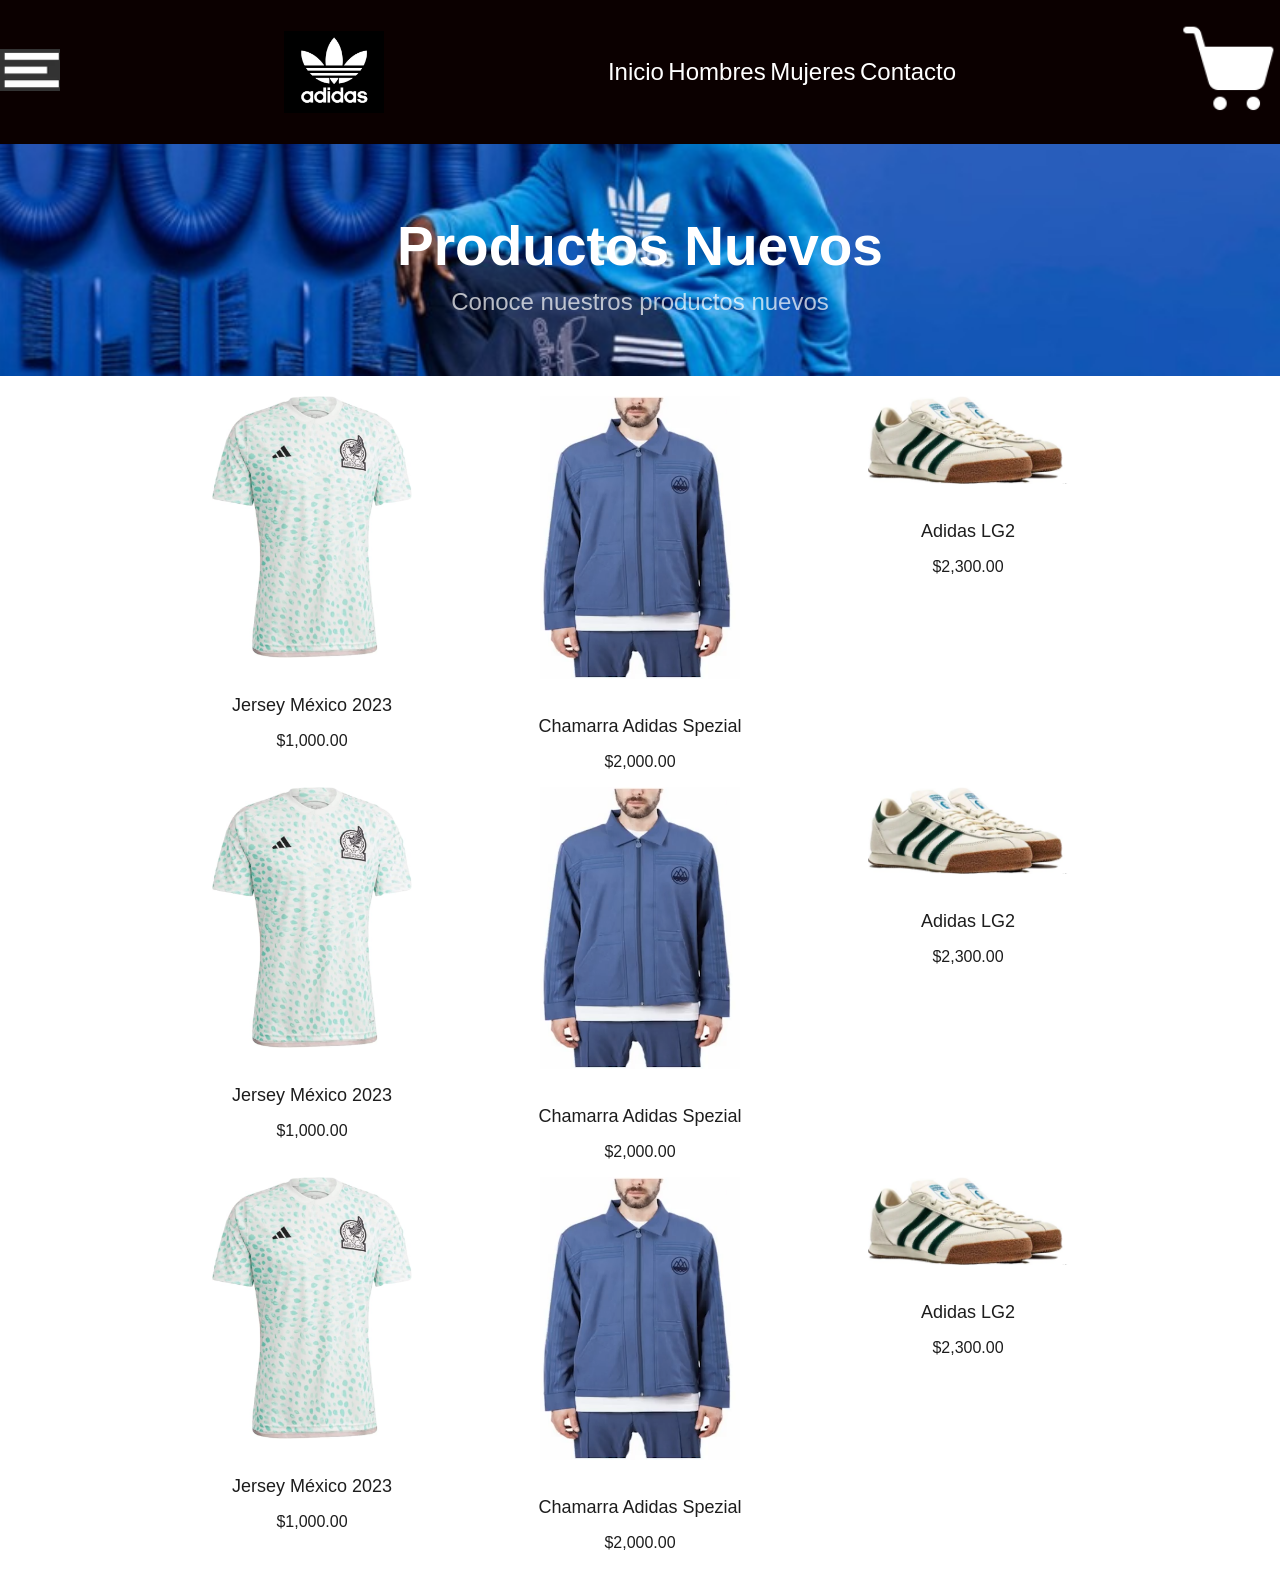
==== Index.html @ 54422625 "Commit inicial" ====
<!DOCTYPE html>
<html lang="es">
<head>
    <meta charset="UTF-8">
    <meta name="viewport" content="width=device-width, initial-scale=1.0">
    <link rel="stylesheet" href="css/styles.css">
    <title>Tienda Adidas</title>
</head>
<body>
    <header class="header">
        <div class="header__menu">
            <img class="header__menu-icon" src="img/Icono menu.png" alt="Icono Menu">
        </div>

        <img class="header__logo" src="img/Logo Adidas.jpg" alt="Logo Adidas">

        <nav class="navbar">
            <a class="nav__link" href="index.html">Inicio</a>
            <a class="nav__link" href="hombres.html">Hombres</a>
            <a class="nav__link" href="mujeres.html">Mujeres</a>
            <a class="nav__link" href="contacto.html">Contacto</a>
        </nav>

        <div class="header__actions">
            <i class="cart-wrapper">
                <img src="img/Icono Carrito.png" alt="Icono de Carrito">

                <section class="cart">
                    <h2 class="cart__title">CARRITO</h2>

                    <div class="cart__item">
                        <img class="cart__image" src="img/Chamarra.png" alt="">
                        <p>Chamarra</p>
                        <p class="cart__price">$1,700</p>
                        <i class="cart__remove">
                            <img class="cart__remove-img" src="img/Icono-quitar.png" alt="Icono Quitar">
                        </i>
                    </div>

                    <div class="cart__item">
                        <img class="cart__image" src="img/Chamarra.png" alt="">
                        <p>Chamarra</p>
                        <p class="cart__price">$1,700</p>
                        <i class="cart__remove">
                            <img class="cart__remove-img" src="img/Icono-quitar.png" alt="Icono Quitar">
                        </i>
                    </div>

                    <div class="cart__item">
                        <img class="cart__image" src="img/Chamarra.png" alt="">
                        <p>Chamarra</p>
                        <p class="cart__price">$1,700</p>
                        <i class="cart__remove">
                            <img class="cart__remove-img" src="img/Icono-quitar.png" alt="Icono Quitar">
                        </i>
                    </div>
                </section>
            </i>
        </div>
    </header>

    <main>
        <section class="banner">
            <h2 class="banner__title">Productos Nuevos</h2>
            <p class="banner__text">Conoce nuestros productos nuevos</p>
        </section>

        <section class="products">
            <article class="products__item">
                <img class="products__image" src="img/Jersey México 2023.jpg" alt="Jersey México">
                <h3 class="products__title">Jersey México 2023</h3>
                <p class="products__price">$1,000.00</p>
            </article>

            <article class="products__item">
                <img class="products__image" src="img/Chamarra Adidas Spezial.png" alt="Chamarra Adidas de Hombre">
                <h3 class="products__title">Chamarra Adidas Spezial</h3>
                <p class="products__price">$2,000.00</p>
            </article>

            <article class="products__item">
                <img class="products__image" src="img/Adidas LG2.png" alt="Tenis Adidas">
                <h3 class="products__title">Adidas LG2</h3>
                <p class="products__price">$2,300.00</p>
            </article>

            <article class="products__item">
                <img class="products__image" src="img/Jersey México 2023.jpg" alt="Jersey México">
                <h3 class="products__title">Jersey México 2023</h3>
                <p class="products__price">$1,000.00</p>
            </article>

            <article class="products__item">
                <img class="products__image" src="img/Chamarra Adidas Spezial.png" alt="Chamarra Adidas de Hombre">
                <h3 class="products__title">Chamarra Adidas Spezial</h3>
                <p class="products__price">$2,000.00</p>
            </article>

            <article class="products__item">
                <img class="products__image" src="img/Adidas LG2.png" alt="Tenis Adidas">
                <h3 class="products__title">Adidas LG2</h3>
                <p class="products__price">$2,300.00</p>
            </article>

            <article class="products__item">
                <img class="products__image" src="img/Jersey México 2023.jpg" alt="Jersey México">
                <h3 class="products__title">Jersey México 2023</h3>
                <p class="products__price">$1,000.00</p>
            </article>

            <article class="products__item">
                <img class="products__image" src="img/Chamarra Adidas Spezial.png" alt="Chamarra Adidas de Hombre">
                <h3 class="products__title">Chamarra Adidas Spezial</h3>
                <p class="products__price">$2,000.00</p>
            </article>

            <article class="products__item">
                <img class="products__image" src="img/Adidas LG2.png" alt="Tenis Adidas">
                <h3 class="products__title">Adidas LG2</h3>
                <p class="products__price">$2,300.00</p>
            </article>
        </section>
    </main>
</body>
</html>
---- css/styles.css ----
.banner__text, .banner__title {
  text-align: center;
}

body {
  width: 100%;
  font-size: clamp(14px, 1.5vw, 16px);
  color: #1d1d1d;
  font-family: "Lexend", Arial, Helvetica, sans-serif;
  margin: 0;
}

img {
  width: 100px;
}

.header {
  width: 100%;
  padding: 20px 0;
  background-color: #0b0000;
  display: flex;
  flex-direction: row;
  justify-content: space-between;
  align-items: center;
}
.header__menu {
  width: 60px;
  cursor: pointer;
  display: inline-block;
}
.header__menu-icon {
  width: 100%;
  height: auto;
}
.header__logo {
  width: 100px;
}
.header__actions {
  display: flex;
  align-items: center;
}

.nav__link {
  color: #fff;
  font-size: 1.5rem;
  text-decoration: none;
}
@media (hover: hover) {
  .nav__link:hover {
    color: red;
  }
}
.nav__link:active {
  color: blue;
}

.banner {
  width: 100%;
  padding: 60px 0;
  text-align: center;
  background-image: url("../img/banner.png");
  background-repeat: no-repeat;
  background-size: cover;
  color: #fff;
  background-position-y: 60%;
}
.banner__title {
  font-weight: 600;
  font-size: clamp(55px, 4vw, 66px);
  margin: 10px;
}
.banner__text {
  margin: 0 auto;
  font-size: clamp(16px, 2.5vw, 24px);
  opacity: 0.7;
}

.products {
  width: 80%;
  margin: 0 auto;
  padding: 20px;
  box-sizing: border-box;
  display: grid;
  grid-template-columns: repeat(auto-fit, minmax(250px, 1fr));
}
.products__item {
  cursor: pointer;
  text-align: center;
}
@media (hover: hover) {
  .products__item:hover {
    transform: scale(1.03);
    transition: transform 0.3s ease;
  }
}
.products__image {
  width: 200px;
  margin-bottom: 15px;
}
.products__title {
  font-weight: 500;
  font-size: clamp(14px, 2vw, 18px);
  margin-bottom: 5px;
}
.products__price {
  font-weight: 300;
  font-size: clamp(13px, 1.8vw, 16px);
}

.cart {
  width: 500px;
  background-color: #fff;
  padding: 25px;
  box-sizing: border-box;
  height: 100%;
  position: fixed;
  right: 0%;
  top: 100px;
  box-shadow: -19px -1px 22px -15px rgba(0, 0, 0, 0.3);
  display: none;
}
.cart__title {
  width: 100%;
  text-align: center;
  font-size: 20px;
  font-weight: 600;
  padding: 25px 0;
  box-sizing: border-box;
}
.cart__item {
  border-bottom: 1px solid rgb(0, 0, 0);
  display: flex;
  justify-content: space-between;
  align-items: center;
  padding: 15px;
  box-sizing: border-box;
}
.cart__image {
  width: 60px;
}
.cart__price {
  font-weight: 700;
}
.cart__remove {
  width: 20px;
  cursor: pointer;
}
.cart__remove-img {
  width: 100%;
  height: auto;
}

.cart-wrapper:hover .cart {
  display: block;
}

.cart-wrapper {
  position: relative;
}

.contact__item h3 {
  font-size: clamp(12px, 3vw, 28px);
  font-weight: 600;
}

.contact__text {
  font-size: clamp(18px, 2.5vw, 22px);
}

@media (max-width: 820px) {
  .header {
    padding: 15px;
  }
  .header__logo {
    width: 60px;
  }
  .products {
    grid-template-columns: repeat(auto-fit, minmax(200px, 1fr));
  }
  .cart {
    width: 400px;
    top: 80px;
  }
}
@media (max-width: 400px) {
  .banner {
    padding: 30px 0;
  }
  .banner__title {
    font-size: 18px;
  }
  .banner__text {
    font-size: 16px;
  }
  .products {
    grid-template-columns: 1fr;
    padding: 10px;
  }
  .products__image {
    width: 100%;
    max-width: 200px;
    margin-bottom: 10px;
  }
  .products__title,
  .products__price {
    padding: 0 10px;
  }
  .cart {
    width: 100%;
    box-shadow: none;
  }
  .cart__title {
    padding: 15px 0;
  }
  .cart__item {
    flex-direction: column;
    align-items: center;
  }
  .cart__image {
    width: 100px;
  }
  .cart__price {
    margin: 3px;
  }
}
@media (prefers-color-scheme: dark) {
  body {
    background-color: #121212;
    color: #f1f1f1;
  }
  .header {
    background-color: #000;
  }
  .nav__link {
    color: #f1f1f1;
  }
  .banner {
    color: #fff;
  }
  .products__item {
    background-color: #1e1e1e;
    border-radius: 10px;
    padding: 10px;
  }
  .cart {
    background-color: #1e1e1e;
    color: #fff;
    box-shadow: none;
  }
  .cart__item {
    border-color: #444;
  }
}

/*# sourceMappingURL=styles.css.map */
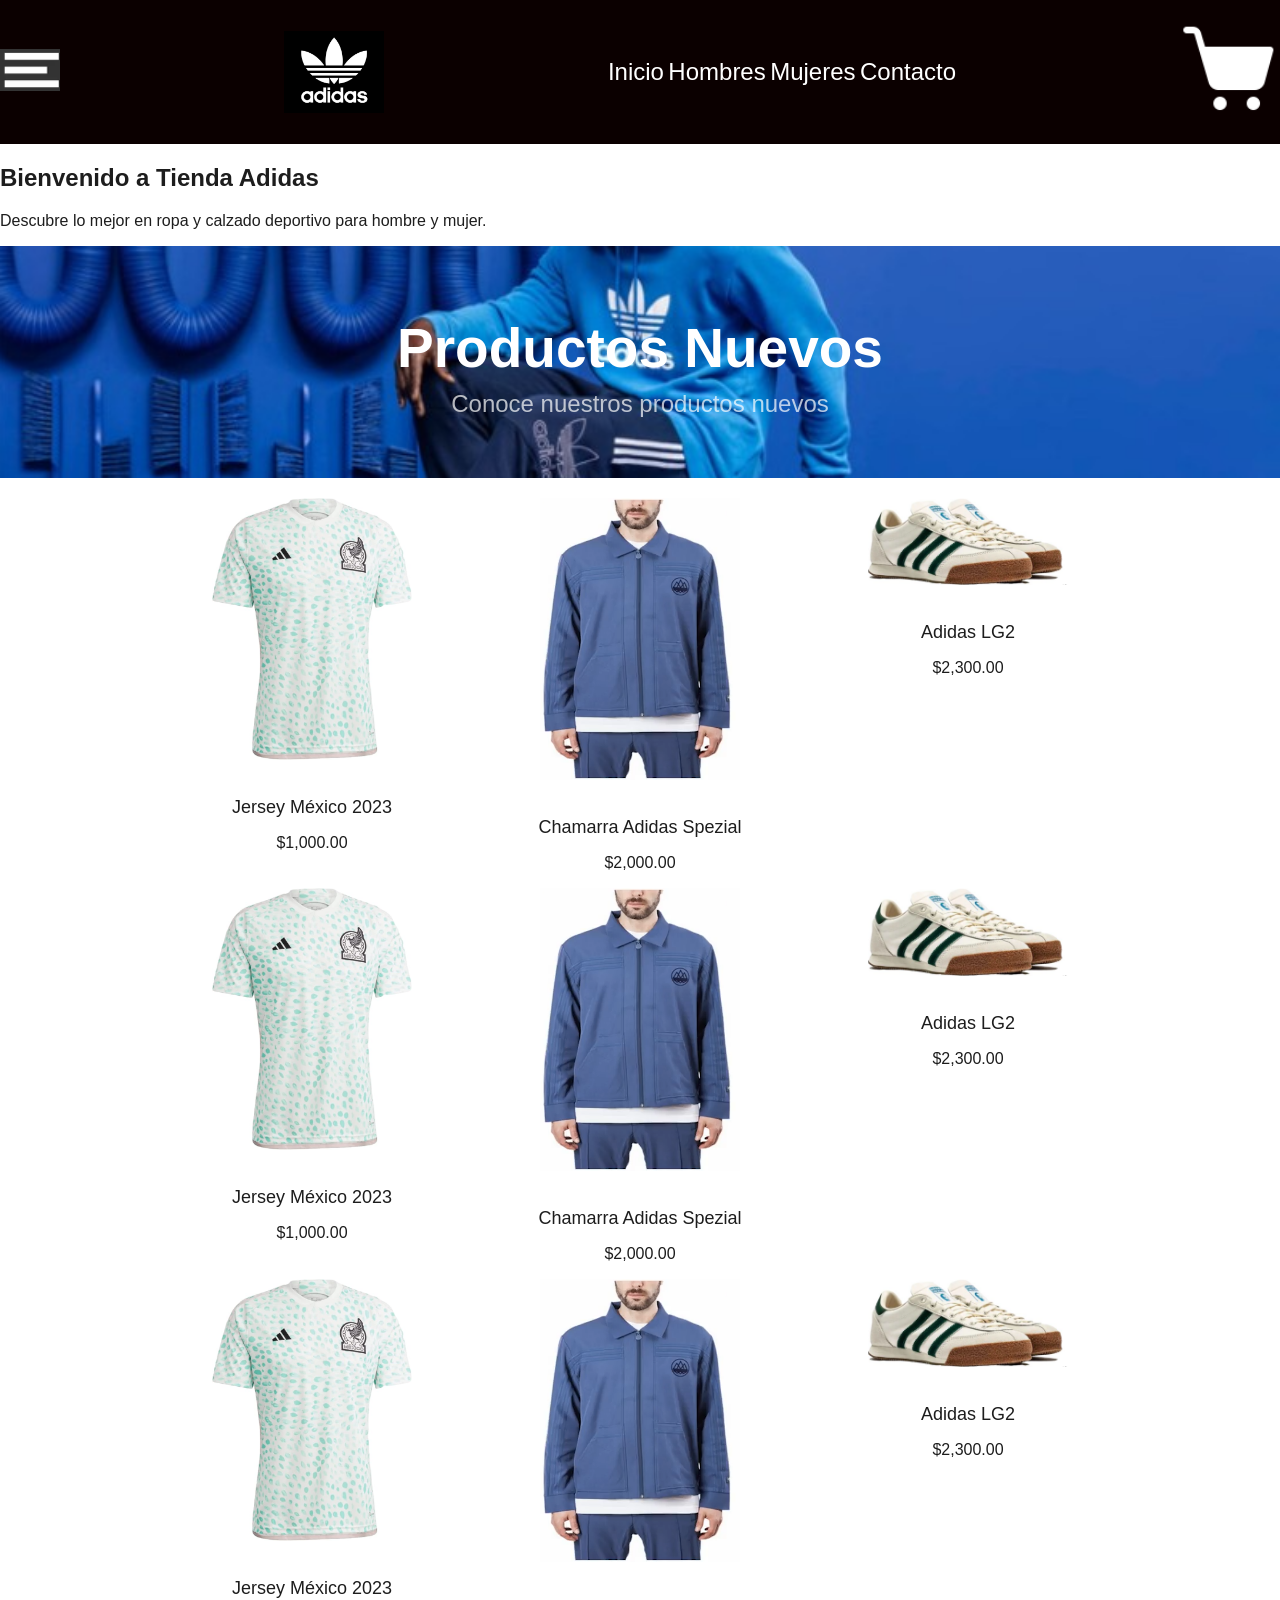
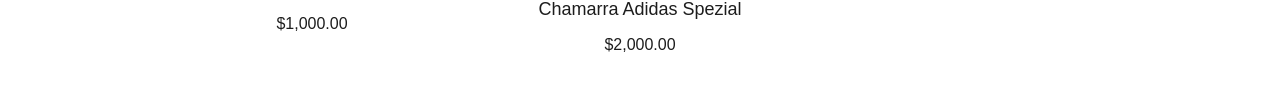
==== commit 9704910c: "Cambios en secciones y estilos" ====
--- a/Index.html
+++ b/Index.html
@@ -58,6 +58,12 @@
             </i>
         </div>
     </header>
+
+    <section class="bienvenida">
+        <h1 class="bienvenida__title">Bienvenido a Tienda Adidas</h1>
+        <p class="bienvenida__text">Descubre lo mejor en ropa y calzado deportivo para hombre y mujer.</p>
+    </section>
+
 
     <main>
         <section class="banner">
